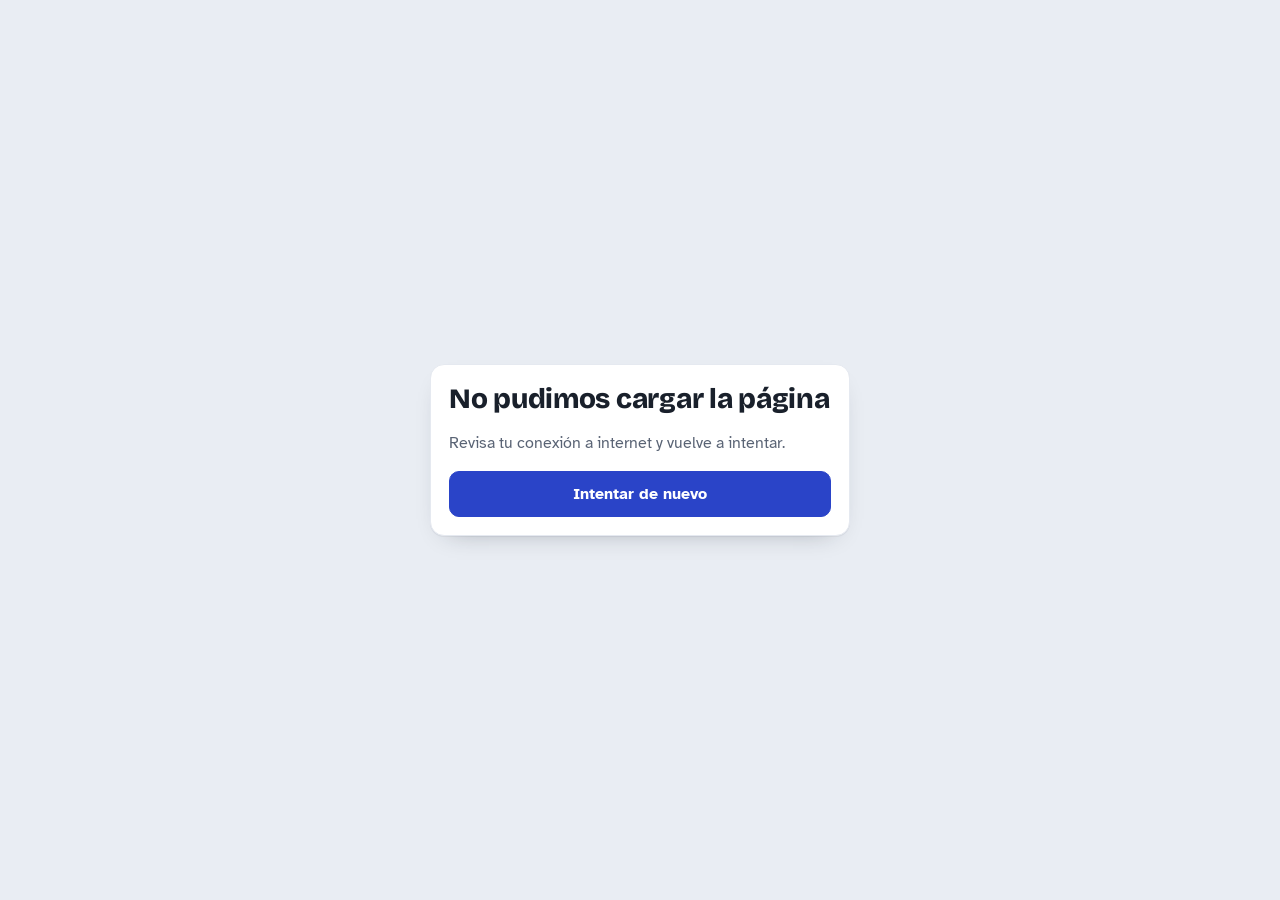
==== index.html @ faf34e25 "Reconocer las direcciones de Vercel como de la plataforma En *.vercel.app la portada y las demos se " ====
<!doctype html>
<html lang="es">
<head>
<meta charset="utf-8">
<meta name="viewport" content="width=device-width, initial-scale=1, viewport-fit=cover">
<meta name="theme-color" content="#E9EDF3">
<title>EU Digital Solutions: páginas de pedidos por WhatsApp</title>
<meta name="description" content="Páginas de pedidos para restaurantes y tiendas en Venezuela. Precios en dólares y bolívares, pedidos directo a tu WhatsApp y un panel para cambiar todo desde el teléfono.">
<link rel="icon" href="/img/favicon.svg" type="image/svg+xml">
<link rel="preconnect" href="https://fonts.googleapis.com">
<link rel="preconnect" href="https://fonts.gstatic.com" crossorigin>
<link rel="stylesheet" href="https://fonts.googleapis.com/css2?family=Atkinson+Hyperlegible:wght@400;700&family=Bricolage+Grotesque:opsz,wght@12..96,700;12..96,800&display=swap">
<link rel="stylesheet" href="/core/panel.css">
<style>
/* Portada de EU Digital: a la izquierda la promesa; a la derecha, el ticket del pedido tal como
   llega al WhatsApp, con su sello. Debajo, las cinco plantillas y cómo funciona. */
.ld { max-width: 1120px; margin: 0 auto; padding: 0 16px; }
.ld-cab { display: flex; align-items: center; justify-content: space-between; gap: 12px; padding: 14px 0; }
.ld-hero { display: grid; gap: 28px; padding: 18px 0 44px; align-items: center; }
.ld-hero h1 { font-size: clamp(34px, 7.4vw, 60px); line-height: 1.02; letter-spacing: -.025em; }
.ld-hero .sub { margin-top: 14px; font-size: 18px; color: var(--suave); max-width: 46ch; }
.ld-hero .acciones { margin-top: 22px; }
.ticket { position: relative; justify-self: center; width: min(360px, 100%); padding: 30px 22px 74px; background: var(--papel); border-radius: 6px; box-shadow: 0 28px 60px -34px rgba(25, 32, 43, .6); transform: rotate(1.6deg);
  font: 15px/1.55 ui-monospace, "SF Mono", Menlo, Consolas, monospace;
  -webkit-mask: radial-gradient(circle 7px at 50% 0, transparent 97%, #000) 0 0 / 18px 51% repeat-x, radial-gradient(circle 7px at 50% 100%, transparent 97%, #000) 0 100% / 18px 51% repeat-x;
  mask: radial-gradient(circle 7px at 50% 0, transparent 97%, #000) 0 0 / 18px 51% repeat-x, radial-gradient(circle 7px at 50% 100%, transparent 97%, #000) 0 100% / 18px 51% repeat-x; }
.ticket .de { display: flex; align-items: center; gap: 8px; margin-bottom: 12px; font: 700 13px/1.2 var(--cuerpo); color: var(--suave); }
.ticket .de i { width: 10px; height: 10px; border-radius: 50%; background: #25D366; }
.ticket b { font-weight: 800; }
.ticket .linea { display: flex; justify-content: space-between; gap: 10px; }
.ticket hr { border: 0; border-top: 1.5px dashed var(--linea); margin: 10px 0; }
.ticket .total { font-size: 17px; }
.ticket .sello { position: absolute; right: 22px; bottom: 28px; }
.ld-sec { padding: 40px 0; }
.ld-sec > h2 { font-size: clamp(26px, 4.6vw, 38px); }
.ld-sec > p { color: var(--suave); margin-top: 6px; max-width: 60ch; }
.ld-plantillas { margin-top: 22px; display: grid; grid-template-columns: repeat(auto-fill, minmax(150px, 1fr)); gap: 12px; }
@media (min-width: 720px) { .ld-plantillas { grid-template-columns: repeat(auto-fill, minmax(200px, 1fr)); gap: 14px; } }
.ld-pl { display: flex; flex-direction: column; gap: 6px; padding: 10px 10px 14px; background: var(--papel); border: 1px solid var(--linea-2); border-radius: var(--radio); box-shadow: var(--sombra); text-decoration: none; color: inherit; }
.ld-pl img { width: 100%; aspect-ratio: 390 / 600; object-fit: cover; object-position: top; border-radius: 10px; border: 1px solid var(--linea-2); background: var(--papel-2); }
.ld-pl b { font-family: var(--titulos); font-weight: 800; font-size: 18px; margin-top: 4px; }
.ld-pl span { color: var(--suave); font-size: 13px; line-height: 1.4; }
@media (min-width: 720px) { .ld-pl span { font-size: 14px; } }
.ld-pl:hover { border-color: var(--carbon); }
.ld-pasos { margin-top: 22px; display: grid; grid-template-columns: repeat(auto-fit, minmax(240px, 1fr)); gap: 14px; counter-reset: paso; list-style: none; padding: 0; }
.ld-pasos li { counter-increment: paso; background: var(--papel); border: 1px solid var(--linea-2); border-radius: var(--radio); padding: 18px; box-shadow: var(--sombra); }
.ld-pasos li::before { content: counter(paso); display: inline-grid; place-items: center; width: 34px; height: 34px; margin-bottom: 10px; border-radius: 50%; background: var(--carbon); color: #fff; font: 800 17px/1 var(--titulos); }
.ld-pasos h3 { font-size: 19px; margin-bottom: 4px; }
.ld-pasos p { color: var(--suave); }
.ld-lista { margin-top: 18px; display: grid; grid-template-columns: repeat(auto-fit, minmax(240px, 1fr)); gap: 10px 22px; padding: 0; list-style: none; }
.ld-lista li { display: flex; gap: 10px; align-items: flex-start; padding: 10px 0; border-top: 1px dashed var(--linea); }
.ld-lista li::before { content: ""; flex: none; width: 18px; height: 18px; margin-top: 3px; border-radius: 50%; background: var(--verde-suave) url("data:image/svg+xml,%3Csvg xmlns='http://www.w3.org/2000/svg' viewBox='0 0 24 24' fill='none' stroke='%231F7A4D' stroke-width='3.2' stroke-linecap='round' stroke-linejoin='round'%3E%3Cpath d='m6 12 4 4 8-8'/%3E%3C/svg%3E") center / 12px no-repeat; }
.ld-cierre { margin: 10px 0 40px; padding: 26px 22px; border-radius: var(--radio); background: var(--tinta); color: #fff; display: flex; flex-wrap: wrap; align-items: center; justify-content: space-between; gap: 16px; }
.ld-cierre h2 { font-size: 26px; }
.ld-cierre p { color: #C9D1DE; margin-top: 4px; }
.ld-pie { padding: 18px 0 30px; color: var(--suave); font-size: 14px; display: flex; flex-wrap: wrap; gap: 8px 18px; justify-content: space-between; }
.btn-wa { background: #1F7A4D; border-color: #1F7A4D; }
.btn-wa:hover { background: #17603c; border-color: #17603c; }
@media (min-width: 880px) {
  .ld-hero { grid-template-columns: minmax(0, 1.15fr) minmax(0, .85fr); padding: 34px 0 64px; }
}
</style>
</head>
<body class="pnl">
<div id="ruta" class="cargando-pantalla" hidden><p><span class="punto-carga"></span>Abriendo la página</p></div>

<div id="portada" hidden>
  <div class="ld">
    <header class="ld-cab">
      <div class="marca-eu"><img src="/img/favicon.svg" alt="">EU Digital Solutions</div>
      <a class="btn btn-sec btn-chico" href="/panel/">Entrar a mi panel</a>
    </header>

    <section class="ld-hero">
      <div>
        <h1>Tu menú en línea, con los pedidos directo a tu WhatsApp</h1>
        <p class="sub">Páginas de pedidos para restaurantes y tiendas. Tus clientes ven los precios en dólares y en bolívares, arman su pedido y te lo mandan por WhatsApp. Tú cambias precios, fotos y la tasa del día desde el teléfono.</p>
        <div class="acciones">
          <a class="btn btn-wa" id="cta-wa" href="#" target="_blank" rel="noopener">Quiero mi página</a>
          <a class="btn btn-sec" href="#plantillas">Ver las plantillas</a>
        </div>
      </div>
      <figure class="ticket" aria-label="Así te llega un pedido al WhatsApp">
        <div class="de"><i></i>WhatsApp, hace un momento</div>
        <div><b>Nuevo pedido: Arepera Doña Rosa</b></div>
        <div>Cliente: María G.</div>
        <div>Tipo: Delivery</div>
        <hr>
        <div class="linea"><span>2 x Reina pepiada</span><span>$8.00</span></div>
        <div class="linea"><span>1 x Malta</span><span>$1.50</span></div>
        <div class="linea"><span>Delivery</span><span>$2.00</span></div>
        <hr>
        <div class="linea total"><b>Total</b><b>$11.50</b></div>
        <div>Pago: Pago Móvil</div>
        <div>En bolívares: Bs 419,75</div>
        <span class="sello verde grande">Recibido</span>
      </figure>
    </section>
  </div>

  <div class="ld">
    <section class="ld-sec" id="plantillas">
      <h2>Elige tu plantilla</h2>
      <p>Ábrelas y haz un pedido de prueba: así lo vería tu cliente.</p>
      <div class="ld-plantillas" id="lista-plantillas"></div>
    </section>

    <section class="ld-sec">
      <h2>Cómo funciona</h2>
      <ol class="ld-pasos">
        <li><h3>Eliges la plantilla</h3><p>Pizzería, arepera, comida rápida, sushi o tienda de ropa.</p></li>
        <li><h3>Te creamos tu página</h3><p>Con tu nombre, tu menú, tus fotos y tu WhatsApp. Te mandamos el enlace y tu usuario.</p></li>
        <li><h3>La manejas desde tu panel</h3><p>Cambias lo que quieras cuando quieras, sin pedirle nada a nadie.</p></li>
      </ol>
    </section>

    <section class="ld-sec">
      <h2>Lo que cambias tú mismo</h2>
      <ul class="ld-lista">
        <li>Precios, fotos y descripciones de tus productos</li>
        <li>La tasa del día, para mostrar los precios en bolívares</li>
        <li>Lo que se acabó hoy, con un toque</li>
        <li>Horario, dirección, redes y formas de pago</li>
        <li>Colores, letras y animaciones de la página</li>
        <li>Avisos del día y cintas de promoción</li>
      </ul>
    </section>

    <section class="ld-cierre">
      <div><h2>¿Hacemos la tuya?</h2><p>Escríbenos y en poco tiempo tienes tu página lista.</p></div>
      <a class="btn btn-wa" id="cta-wa-2" href="#" target="_blank" rel="noopener">Escribir por WhatsApp</a>
    </section>

    <footer class="ld-pie">
      <span>EU Digital Solutions</span>
      <span><a href="/panel/">Entrar a mi panel</a></span>
    </footer>
  </div>
</div>

<noscript><p style="padding:24px">Esta página necesita JavaScript.</p></noscript>
<script src="/core/config.js"></script>
<script src="/core/catalogos.js"></script>
<script src="/t/sushi/datos.js"></script>
<script src="/t/arepera/datos.js"></script>
<script src="/t/pizzeria/datos.js"></script>
<script src="/t/burgers/datos.js"></script>
<script src="/t/boutique/datos.js"></script>
<script>
/* Si la dirección trae un negocio (?n=usuario, un subdominio o un dominio propio), se abre su página.
   Si no, se muestra la portada de EU Digital. */
(function () {
  "use strict";
  var C = window.EU_CONFIG;
  var params = new URLSearchParams(location.search);
  function identificar() {
    var n = (params.get("n") || params.get("negocio") || "").trim().toLowerCase();
    if (n) return { slug: n };
    var host = location.hostname.toLowerCase();
    /* Las direcciones gratis de Cloudflare, Vercel y Netlify son de la plataforma, no de un cliente. */
    if (!host || host === "localhost" || host === "127.0.0.1" || /\.((workers|pages)\.dev|vercel\.app|netlify\.app)$/.test(host)) return null;
    if (C.dominioBase) {
      if (host === C.dominioBase || host === "www." + C.dominioBase) return null;
      if (host.slice(-(C.dominioBase.length + 1)) === "." + C.dominioBase) {
        var sub = host.slice(0, -(C.dominioBase.length + 1));
        return sub && sub.indexOf(".") < 0 && ["www", "app", "panel", "admin"].indexOf(sub) < 0 ? { slug: sub } : null;
      }
    }
    return { dominio: host.replace(/^www\./, "") };
  }
  function noDisponible(titulo, texto, reintentar) {
    var r = document.getElementById("ruta");
    r.innerHTML = "";
    var m = document.createElement("main");
    m.className = "eu-pantalla entrada-pantalla";
    var hj = document.createElement("div");
    hj.className = "hoja entrada-hoja";
    var h1 = document.createElement("h1"); h1.textContent = titulo;
    var p = document.createElement("p"); p.className = "suave"; p.textContent = texto;
    hj.append(h1, p);
    if (reintentar) { var b = document.createElement("button"); b.className = "btn"; b.type = "button"; b.textContent = "Intentar de nuevo"; b.onclick = function () { location.reload(); }; hj.append(b); }
    m.append(hj);
    r.replaceWith(m);
    document.title = titulo;
  }
  var id = identificar();
  if (!id) { mostrarPortada(); return; }
  document.getElementById("ruta").hidden = false;
  var base = C.supabaseUrl.replace(/\/+$/, "");
  var filtro = id.slug ? "slug=eq." + encodeURIComponent(id.slug) : "dominio=eq." + encodeURIComponent(id.dominio);
  fetch(base + "/rest/v1/eu_sitios?select=id,slug,nombre,plantilla,contenido,actualizado&estado=eq.activo&limit=1&" + filtro, {
    headers: { apikey: C.supabaseKey, Authorization: "Bearer " + C.supabaseKey }, cache: "no-store",
  }).then(function (r) { if (!r.ok) throw new Error("http " + r.status); return r.json(); }).then(function (filas) {
    var s = filas && filas[0];
    if (!s) { noDisponible("Esta página no está disponible", "Si eres el dueño del negocio, escríbele a EU Digital."); return; }
    try { sessionStorage.setItem("eu:sitio:" + s.slug, JSON.stringify({ t: Date.now(), sitio: s })); } catch (_) { /* sin almacenamiento */ }
    var extra = new URLSearchParams(location.search);
    extra.delete("negocio");
    extra.set("n", s.slug);
    location.replace("/t/" + encodeURIComponent(s.plantilla) + "/?" + extra.toString() + location.hash);
  }).catch(function () { noDisponible("No pudimos cargar la página", "Revisa tu conexión a internet y vuelve a intentar.", true); });

  function mostrarPortada() {
    document.getElementById("portada").hidden = false;
    var wa = "https://wa.me/" + String(C.whatsappMarca || "").replace(/\D+/g, "") + "?text=" + encodeURIComponent("Hola, quiero una página de pedidos para mi negocio.");
    document.getElementById("cta-wa").href = wa;
    document.getElementById("cta-wa-2").href = wa;
    var P = window.EU_PLANTILLAS || {};
    var cont = document.getElementById("lista-plantillas");
    ["pizzeria", "arepera", "burgers", "sushi", "boutique"].forEach(function (k) {
      var t = P[k];
      if (!t) return;
      var a = document.createElement("a");
      a.className = "ld-pl"; a.href = "/t/" + k + "/";
      var img = document.createElement("img"); img.src = t.vistaPrevia; img.alt = "Vista de la plantilla " + t.nombre; img.loading = "lazy";
      var b = document.createElement("b"); b.textContent = t.nombre;
      var s = document.createElement("span"); s.textContent = t.descripcion;
      a.append(img, b, s);
      cont.append(a);
    });
  }
})();
</script>
</body>
</html>
---- core/panel.css ----
/* Paneles de EU Digital: el del cliente (/panel) y el de EU Digital (/admin).
   Idea: un talonario de recibos. Hojas blancas sobre una mesa gris azulada,
   tinta azul de papel carbón y sellos de goma para el estado de los pagos. */
:root {
  --tinta: #19202B;
  --suave: #5A6475;
  --mesa: #E9EDF3;
  --papel: #FFFFFF;
  --papel-2: #F6F8FB;
  --linea: #D3DAE4;
  --linea-2: #E5E9F0;
  --carbon: #2A44C8;
  --carbon-2: #1F35A3;
  --carbon-suave: #E8ECFB;
  --verde: #1F7A4D;
  --verde-suave: #E2F2E9;
  --rojo: #C2362F;
  --rojo-suave: #FBE7E5;
  --ambar: #9A6412;
  --ambar-suave: #FBF0DB;
  --titulos: "Bricolage Grotesque", "Avenir Next", "Segoe UI", system-ui, sans-serif;
  --cuerpo: "Atkinson Hyperlegible", "Segoe UI", system-ui, -apple-system, sans-serif;
  --radio: 14px;
  --sombra: 0 1px 0 rgba(25, 32, 43, .05), 0 10px 26px -18px rgba(25, 32, 43, .45);
  color-scheme: light;
}
* { box-sizing: border-box; }
[hidden] { display: none !important; }
html { -webkit-text-size-adjust: 100%; }
body.pnl {
  margin: 0; min-height: 100vh; background: var(--mesa); color: var(--tinta);
  font: 400 16px/1.5 var(--cuerpo); -webkit-font-smoothing: antialiased;
}
h1, h2, h3, h4, p { margin: 0; }
h1, h2, h3 { font-family: var(--titulos); font-weight: 800; line-height: 1.15; letter-spacing: -.01em; text-wrap: balance; }
button, input, select, textarea { font: inherit; color: inherit; }
button { cursor: pointer; }
a { color: var(--carbon); }
:focus-visible { outline: 3px solid var(--carbon); outline-offset: 2px; }
.sr { position: absolute; width: 1px; height: 1px; overflow: hidden; clip: rect(0 0 0 0); white-space: nowrap; }
.suave { color: var(--suave); }
.chico { font-size: 14px; }
.num { font-variant-numeric: tabular-nums; }

/* ---------- Botones ---------- */
.btn {
  display: inline-flex; align-items: center; justify-content: center; gap: 8px; min-height: 46px; padding: 0 18px;
  border: 1.5px solid var(--carbon); border-radius: 10px; background: var(--carbon); color: #fff;
  font-weight: 700; text-decoration: none; transition: background-color .15s, transform .12s; white-space: nowrap;
}
.btn:hover { background: var(--carbon-2); border-color: var(--carbon-2); }
.btn:active:not(:disabled) { transform: scale(.97); }
.btn:disabled { opacity: .45; cursor: not-allowed; }
.btn-sec { background: var(--papel); color: var(--tinta); border-color: var(--linea); }
.btn-sec:hover { background: var(--papel-2); border-color: var(--suave); }
.btn-peligro { background: var(--papel); color: var(--rojo); border-color: #E7B7B3; }
.btn-peligro:hover { background: var(--rojo-suave); border-color: var(--rojo); }
.btn-peligro.lleno { background: var(--rojo); color: #fff; border-color: var(--rojo); }
.btn-verde { background: var(--verde); border-color: var(--verde); }
.btn-verde:hover { background: #17603c; border-color: #17603c; }
.btn-plano { background: none; border-color: transparent; color: var(--carbon); padding: 0 10px; }
.btn-plano:hover { background: var(--carbon-suave); border-color: transparent; }
.btn-chico { min-height: 36px; padding: 0 12px; font-size: 14px; border-radius: 8px; }
.btn-ancho { width: 100%; }
.acciones { display: flex; flex-wrap: wrap; gap: 8px; align-items: center; }

/* ---------- Hojas ---------- */
.hoja { background: var(--papel); border: 1px solid var(--linea-2); border-radius: var(--radio); box-shadow: var(--sombra); padding: 18px; display: flex; flex-direction: column; gap: 16px; min-width: 0; }
.hoja-cab { display: flex; flex-direction: column; gap: 4px; }
.hoja-cab h2 { font-size: 20px; }
.hoja-cab p { color: var(--suave); font-size: 15px; }
.hoja-fila { display: flex; align-items: center; justify-content: space-between; gap: 12px; flex-wrap: wrap; }
.separa { border: 0; border-top: 1px solid var(--linea-2); margin: 0; }

/* Talón: la hoja de la suscripción, con borde perforado y muescas */
.talon { position: relative; padding-top: 26px; }
.talon::before {
  content: ""; position: absolute; left: 18px; right: 18px; top: 12px; border-top: 2px dashed var(--linea);
}
.talon::after {
  content: ""; position: absolute; inset: 0; pointer-events: none; border-radius: inherit;
  background: radial-gradient(circle at 0 13px, var(--mesa) 0 9px, transparent 10px), radial-gradient(circle at 100% 13px, var(--mesa) 0 9px, transparent 10px);
}

/* ---------- Sellos de goma ---------- */
.sello {
  --c: var(--verde);
  display: inline-flex; align-items: center; justify-content: center; padding: 3px 12px 2px;
  border: 2.5px solid var(--c); border-radius: 6px; color: var(--c);
  box-shadow: inset 0 0 0 2px var(--papel), inset 0 0 0 3.5px var(--c);
  font: 800 13px/1.3 var(--titulos); letter-spacing: .12em; text-transform: uppercase; white-space: nowrap;
  transform: rotate(-4deg); opacity: .93;
  -webkit-mask-image: url("data:image/svg+xml,%3Csvg xmlns='http://www.w3.org/2000/svg' width='160' height='70'%3E%3Cfilter id='t'%3E%3CfeTurbulence type='fractalNoise' baseFrequency='.85' numOctaves='2' seed='7'/%3E%3CfeColorMatrix values='0 0 0 0 0 0 0 0 0 0 0 0 0 0 0 0 0 0 -2.2 1.55'/%3E%3C/filter%3E%3Crect width='160' height='70' filter='url(%23t)'/%3E%3C/svg%3E");
  mask-image: url("data:image/svg+xml,%3Csvg xmlns='http://www.w3.org/2000/svg' width='160' height='70'%3E%3Cfilter id='t'%3E%3CfeTurbulence type='fractalNoise' baseFrequency='.85' numOctaves='2' seed='7'/%3E%3CfeColorMatrix values='0 0 0 0 0 0 0 0 0 0 0 0 0 0 0 0 0 0 -2.2 1.55'/%3E%3C/filter%3E%3Crect width='160' height='70' filter='url(%23t)'/%3E%3C/svg%3E");
}
.sello.verde { --c: var(--verde); }
.sello.rojo { --c: var(--rojo); }
.sello.ambar { --c: var(--ambar); }
.sello.azul { --c: var(--carbon); }
.sello.gris { --c: var(--suave); }
.sello.grande { font-size: 17px; padding: 5px 16px 4px; border-width: 3px; box-shadow: inset 0 0 0 2.5px var(--papel), inset 0 0 0 4.5px var(--c); }
.sello.golpe { animation: golpe .42s cubic-bezier(.2, 1.4, .4, 1) both; }
@keyframes golpe {
  0% { transform: scale(1.9) rotate(-14deg); opacity: 0; }
  60% { opacity: .95; }
  100% { transform: scale(1) rotate(-4deg); opacity: .93; }
}

/* ---------- Campos ---------- */
.campos { display: flex; flex-direction: column; gap: 18px; }
.campo { display: flex; flex-direction: column; gap: 6px; min-width: 0; }
.campo > label, .campo > .etq, .campo legend { font-weight: 700; font-size: 15px; }
.campo > label.interruptor { font-weight: 400; font-size: 16px; }
.fila-agregar { display: flex; gap: 8px; align-items: center; }
.fila-agregar .entrada { flex: 1; min-width: 0; }
.campo fieldset { border: 0; margin: 0; padding: 0; min-width: 0; }
.campo legend { padding: 0; margin-bottom: 6px; }
.ayuda { color: var(--suave); font-size: 14px; line-height: 1.4; }
.error-campo { color: var(--rojo); font-size: 14px; font-weight: 700; }
.entrada, select.entrada, textarea.entrada {
  width: 100%; min-height: 46px; padding: 10px 12px; border: 1.5px solid var(--linea); border-radius: 10px;
  background: var(--papel); font-size: 16px; transition: border-color .15s, box-shadow .15s;
}
textarea.entrada { resize: vertical; min-height: 80px; line-height: 1.45; }
select.entrada { appearance: none; -webkit-appearance: none; padding-right: 38px;
  background: var(--papel) url("data:image/svg+xml,%3Csvg xmlns='http://www.w3.org/2000/svg' viewBox='0 0 24 24' fill='none' stroke='%2319202B' stroke-width='2.2' stroke-linecap='round' stroke-linejoin='round'%3E%3Cpath d='m6 9 6 6 6-6'/%3E%3C/svg%3E") no-repeat right 12px center / 18px; }
.entrada:focus { outline: none; border-color: var(--carbon); box-shadow: 0 0 0 3px var(--carbon-suave); }
.entrada[aria-invalid="true"] { border-color: var(--rojo); }
.con-prefijo { display: flex; align-items: stretch; border: 1.5px solid var(--linea); border-radius: 10px; background: var(--papel); overflow: hidden; }
.con-prefijo:focus-within { border-color: var(--carbon); box-shadow: 0 0 0 3px var(--carbon-suave); }
.con-prefijo span { display: grid; place-items: center; padding: 0 12px; background: var(--papel-2); color: var(--suave); font-weight: 700; border-right: 1.5px solid var(--linea-2); }
.con-prefijo span.der { border-right: 0; border-left: 1.5px solid var(--linea-2); }
.con-prefijo input { flex: 1; min-width: 0; border: 0; min-height: 43px; padding: 8px 12px; background: none; font-size: 16px; font-variant-numeric: tabular-nums; }
.con-prefijo input:focus { outline: none; }
.contador { align-self: flex-end; color: var(--suave); font-size: 13px; font-variant-numeric: tabular-nums; }
.equivale { color: var(--suave); font-size: 14px; font-variant-numeric: tabular-nums; }
.dos-col { display: grid; grid-template-columns: repeat(auto-fit, minmax(200px, 1fr)); gap: 14px; }

/* Interruptor */
.interruptor { display: flex; align-items: flex-start; justify-content: space-between; gap: 14px; cursor: pointer; }
.interruptor .txt { display: flex; flex-direction: column; gap: 2px; min-width: 0; }
.interruptor .txt b { font-weight: 700; }
.interruptor input { appearance: none; -webkit-appearance: none; flex: none; position: relative; width: 50px; height: 30px; margin: 0; border-radius: 999px; background: #C8D0DC; cursor: pointer; transition: background-color .18s; }
.interruptor input::before { content: ""; position: absolute; top: 3px; left: 3px; width: 24px; height: 24px; border-radius: 50%; background: #fff; box-shadow: 0 1px 3px rgba(0, 0, 0, .25); transition: transform .18s; }
.interruptor input:checked { background: var(--verde); }
.interruptor input:checked::before { transform: translateX(20px); }
.interruptor.peligro input:checked { background: var(--rojo); }

/* Segmentos y chips */
.segmento { display: grid; grid-auto-flow: column; grid-auto-columns: 1fr; gap: 4px; padding: 4px; border-radius: 12px; background: var(--papel-2); border: 1.5px solid var(--linea-2); }
.segmento button { min-height: 40px; border: 0; border-radius: 8px; background: none; font-weight: 700; color: var(--suave); padding: 0 8px; }
.segmento button[aria-pressed="true"] { background: var(--papel); color: var(--tinta); box-shadow: 0 1px 4px rgba(25, 32, 43, .14); }
.chips { display: flex; flex-wrap: wrap; gap: 8px; }
.chip { display: inline-flex; align-items: center; gap: 6px; min-height: 40px; padding: 0 14px; border: 1.5px solid var(--linea); border-radius: 999px; background: var(--papel); font-weight: 700; font-size: 15px; }
.chip[aria-pressed="true"] { border-color: var(--carbon); background: var(--carbon-suave); color: var(--carbon-2); }
.chip .x { border: 0; background: none; padding: 0; width: 22px; height: 22px; border-radius: 50%; display: grid; place-items: center; color: var(--suave); font-size: 16px; line-height: 1; }
.chip .x:hover { background: var(--rojo-suave); color: var(--rojo); }

/* Color */
.color-fila { display: flex; align-items: center; gap: 10px; flex-wrap: wrap; }
.color-fila input[type="color"] { width: 52px; height: 46px; padding: 3px; border: 1.5px solid var(--linea); border-radius: 10px; background: var(--papel); cursor: pointer; }
.color-fila .entrada { width: 130px; font-variant-numeric: tabular-nums; text-transform: uppercase; }
.muestra-vacia { width: 52px; height: 46px; border-radius: 10px; border: 1.5px dashed var(--linea); display: grid; place-items: center; color: var(--suave); font-size: 13px; }

/* Fotos */
.foto-fila { display: flex; align-items: center; gap: 14px; flex-wrap: wrap; }
.foto-mini { position: relative; width: 84px; height: 84px; flex: none; border-radius: 12px; overflow: hidden; background: var(--papel-2) repeating-conic-gradient(#EEF1F6 0 25%, #fff 0 50%) 0 0 / 16px 16px; border: 1.5px solid var(--linea-2); display: grid; place-items: center; color: var(--suave); font-size: 13px; text-align: center; }
.foto-mini.redonda { border-radius: 50%; }
.foto-mini img { width: 100%; height: 100%; object-fit: contain; }
.foto-mini.cubre img { object-fit: cover; }
.foto-mini .cargando { position: absolute; inset: 0; display: grid; place-items: center; background: rgba(255, 255, 255, .8); font-weight: 700; color: var(--carbon); }
.fotos-rejilla { display: grid; grid-template-columns: repeat(auto-fill, minmax(84px, 1fr)); gap: 10px; }
.fotos-rejilla .foto-mini { width: auto; height: auto; aspect-ratio: 1; }
.foto-quitar { position: absolute; top: 4px; right: 4px; width: 28px; height: 28px; border: 0; border-radius: 50%; background: rgba(25, 32, 43, .78); color: #fff; font-size: 16px; line-height: 1; display: grid; place-items: center; }
.foto-mover { position: absolute; bottom: 4px; left: 4px; display: flex; gap: 4px; }
.foto-mover button { width: 26px; height: 26px; border: 0; border-radius: 6px; background: rgba(255, 255, 255, .92); font-weight: 800; line-height: 1; }
.galeria { display: grid; grid-template-columns: repeat(auto-fill, minmax(92px, 1fr)); gap: 10px; }
.galeria button { border: 1.5px solid var(--linea-2); border-radius: 12px; background: var(--papel-2); padding: 6px; display: flex; flex-direction: column; gap: 4px; align-items: center; font-size: 12px; color: var(--suave); }
.galeria button img { width: 100%; aspect-ratio: 1; object-fit: contain; }
.galeria button:hover { border-color: var(--carbon); }

/* ---------- Listas editables ---------- */
.lista { display: flex; flex-direction: column; border: 1.5px solid var(--linea-2); border-radius: 12px; overflow: hidden; background: var(--papel); }
.lista-grupo { padding: 10px 14px 6px; background: var(--papel-2); border-top: 1px solid var(--linea-2); display: flex; align-items: center; justify-content: space-between; gap: 8px; font-weight: 700; font-size: 14px; color: var(--suave); }
.lista-grupo:first-child { border-top: 0; }
.fila { display: grid; grid-template-columns: auto minmax(0, 1fr) auto; align-items: center; gap: 12px; width: 100%; padding: 10px 14px; min-height: 60px; border: 0; border-top: 1px solid var(--linea-2); background: none; text-align: left; }
.lista > .fila:first-child { border-top: 0; }
.fila:hover { background: #FAFBFD; }
.fila-mini { width: 44px; height: 44px; border-radius: 10px; overflow: hidden; background: var(--papel-2); display: grid; place-items: center; font-family: var(--titulos); font-weight: 800; color: var(--suave); border: 1px solid var(--linea-2); }
.fila-mini img { width: 100%; height: 100%; object-fit: cover; }
.fila-mini.contiene img { object-fit: contain; }
.fila-txt { min-width: 0; display: flex; flex-direction: column; }
.fila-txt b { font-weight: 700; overflow: hidden; text-overflow: ellipsis; white-space: nowrap; }
.fila-txt span { color: var(--suave); font-size: 14px; overflow: hidden; text-overflow: ellipsis; white-space: nowrap; }
.fila-der { display: flex; align-items: center; gap: 10px; color: var(--suave); }
.fila-der .flecha { width: 18px; height: 18px; }
.etiqueta-agotado { font-size: 12px; font-weight: 700; color: var(--rojo); background: var(--rojo-suave); border-radius: 999px; padding: 2px 9px; }
.lista-vacia { padding: 18px 14px; color: var(--suave); text-align: center; }
.lista-pie { display: flex; gap: 8px; flex-wrap: wrap; }

/* Pares (dato y valor) */
.pares { display: flex; flex-direction: column; gap: 8px; }
.par { display: grid; grid-template-columns: minmax(0, .8fr) minmax(0, 1.2fr) auto; gap: 8px; align-items: center; }
.par .quitar { width: 40px; height: 40px; border: 1.5px solid var(--linea-2); border-radius: 10px; background: var(--papel); color: var(--rojo); font-size: 18px; }

/* Horario */
.horario { display: flex; flex-direction: column; border: 1.5px solid var(--linea-2); border-radius: 12px; overflow: hidden; }
.dia { display: grid; grid-template-columns: 96px auto minmax(0, 1fr); align-items: center; gap: 10px; padding: 8px 12px; border-top: 1px solid var(--linea-2); }
.dia:first-child { border-top: 0; }
.dia b { font-weight: 700; }
.dia .horas { display: flex; align-items: center; gap: 6px; flex-wrap: wrap; }
.dia .horas input { min-height: 40px; padding: 4px 8px; border: 1.5px solid var(--linea); border-radius: 8px; background: var(--papel); font-size: 15px; font-variant-numeric: tabular-nums; }
.dia .cerrado-txt { color: var(--suave); }
.dia .interruptor input { width: 44px; height: 26px; }
.dia .interruptor input::before { width: 20px; height: 20px; }
.dia .interruptor input:checked::before { transform: translateX(18px); }

/* Temas */
.temas { display: grid; grid-template-columns: repeat(auto-fill, minmax(130px, 1fr)); gap: 10px; }
.tema { display: flex; flex-direction: column; gap: 8px; padding: 10px; border: 1.5px solid var(--linea); border-radius: 12px; background: var(--papel); text-align: left; font-weight: 700; }
.tema[aria-pressed="true"] { border-color: var(--carbon); box-shadow: 0 0 0 3px var(--carbon-suave); }
.tema .tiras { display: flex; height: 34px; border-radius: 8px; overflow: hidden; border: 1px solid rgba(0, 0, 0, .08); }
.tema .tiras i { flex: 1; }

/* Datos para copiar */
.dato { display: flex; align-items: center; gap: 10px; padding: 8px 0; border-top: 1px dashed var(--linea); }
.dato:first-child { border-top: 0; }
.dato span { color: var(--suave); min-width: 80px; }
.dato b { flex: 1; min-width: 0; overflow-wrap: anywhere; font-variant-numeric: tabular-nums; }

/* ---------- Ventanas (hojas que suben) ---------- */
dialog.modal { border: 0; padding: 0; margin: auto auto 0; width: 100%; max-width: 100%; max-height: 92vh; max-height: 92dvh; border-radius: 18px 18px 0 0; background: var(--papel); color: var(--tinta); box-shadow: 0 -10px 40px rgba(25, 32, 43, .25); overflow: hidden; }
dialog.modal[open] { display: flex; flex-direction: column; animation: subir .26s cubic-bezier(.2, .9, .3, 1); }
dialog.modal::backdrop { background: rgba(25, 32, 43, .5); }
@keyframes subir { from { transform: translateY(40px); opacity: .4; } to { transform: none; opacity: 1; } }
.modal-cab { display: flex; align-items: center; justify-content: space-between; gap: 12px; padding: 14px 18px; border-bottom: 1px solid var(--linea-2); }
.modal-cab h2 { font-size: 19px; min-width: 0; overflow-wrap: anywhere; }
.modal-cuerpo { flex: 1; overflow-y: auto; overscroll-behavior: contain; padding: 18px; display: flex; flex-direction: column; gap: 18px; }
.modal-pie { display: flex; gap: 10px; justify-content: space-between; align-items: center; flex-wrap: wrap; padding: 12px 18px calc(12px + env(safe-area-inset-bottom, 0px)); border-top: 1px solid var(--linea-2); background: var(--papel); }
.cerrar-x { width: 40px; height: 40px; flex: none; border: 0; border-radius: 50%; background: var(--papel-2); font-size: 20px; line-height: 1; color: var(--tinta); }
@media (min-width: 720px) {
  dialog.modal { margin: auto; width: min(560px, calc(100% - 48px)); max-height: 86vh; border-radius: 18px; }
  dialog.modal.ancho { width: min(760px, calc(100% - 48px)); }
}

/* Confirmación en línea */
.confirmar { display: flex; flex-direction: column; gap: 10px; padding: 12px; border-radius: 12px; background: var(--rojo-suave); }
.confirmar p { font-weight: 700; color: #7E1F19; }

/* ---------- Avisos ---------- */
.aviso-flota { position: fixed; left: 50%; bottom: calc(124px + env(safe-area-inset-bottom, 0px)); transform: translateX(-50%); z-index: 90; max-width: calc(100% - 32px); padding: 11px 18px; border-radius: 12px; background: var(--tinta); color: #fff; font-weight: 700; box-shadow: 0 10px 30px rgba(0, 0, 0, .25); animation: aparece .2s ease; text-align: center; }
.aviso-flota.mal { background: var(--rojo); }
@keyframes aparece { from { opacity: 0; transform: translate(-50%, 8px); } }
.banda { padding: 12px 14px; border-radius: 12px; font-weight: 700; }
.banda.ambar { background: var(--ambar-suave); color: #6B4508; }
.banda.rojo { background: var(--rojo-suave); color: #7E1F19; }
.banda.verde { background: var(--verde-suave); color: #135235; }
.banda.azul { background: var(--carbon-suave); color: var(--carbon-2); }

/* ---------- Entrada (login) ---------- */
.entrada-pantalla { min-height: 100vh; min-height: 100svh; display: grid; place-items: center; padding: 24px 16px; }
.entrada-hoja { width: min(420px, 100%); }
.entrada-hoja h1 { font-size: 28px; }
.marca-eu { display: flex; align-items: center; gap: 10px; font-family: var(--titulos); font-weight: 800; font-size: 17px; }
.marca-eu img { width: 34px; height: 34px; }

/* ---------- Carga ---------- */
.cargando-pantalla { min-height: 60vh; display: grid; place-items: center; color: var(--suave); font-weight: 700; }
.punto-carga { display: inline-block; width: 10px; height: 10px; margin-right: 10px; border-radius: 50%; background: var(--carbon); animation: late 1s ease-in-out infinite; vertical-align: 1px; }
@keyframes late { 50% { transform: scale(.5); opacity: .4; } }

@media (prefers-reduced-motion: reduce) {
  *, *::before, *::after { animation-duration: .01ms !important; animation-iteration-count: 1 !important; transition-duration: .01ms !important; }
}
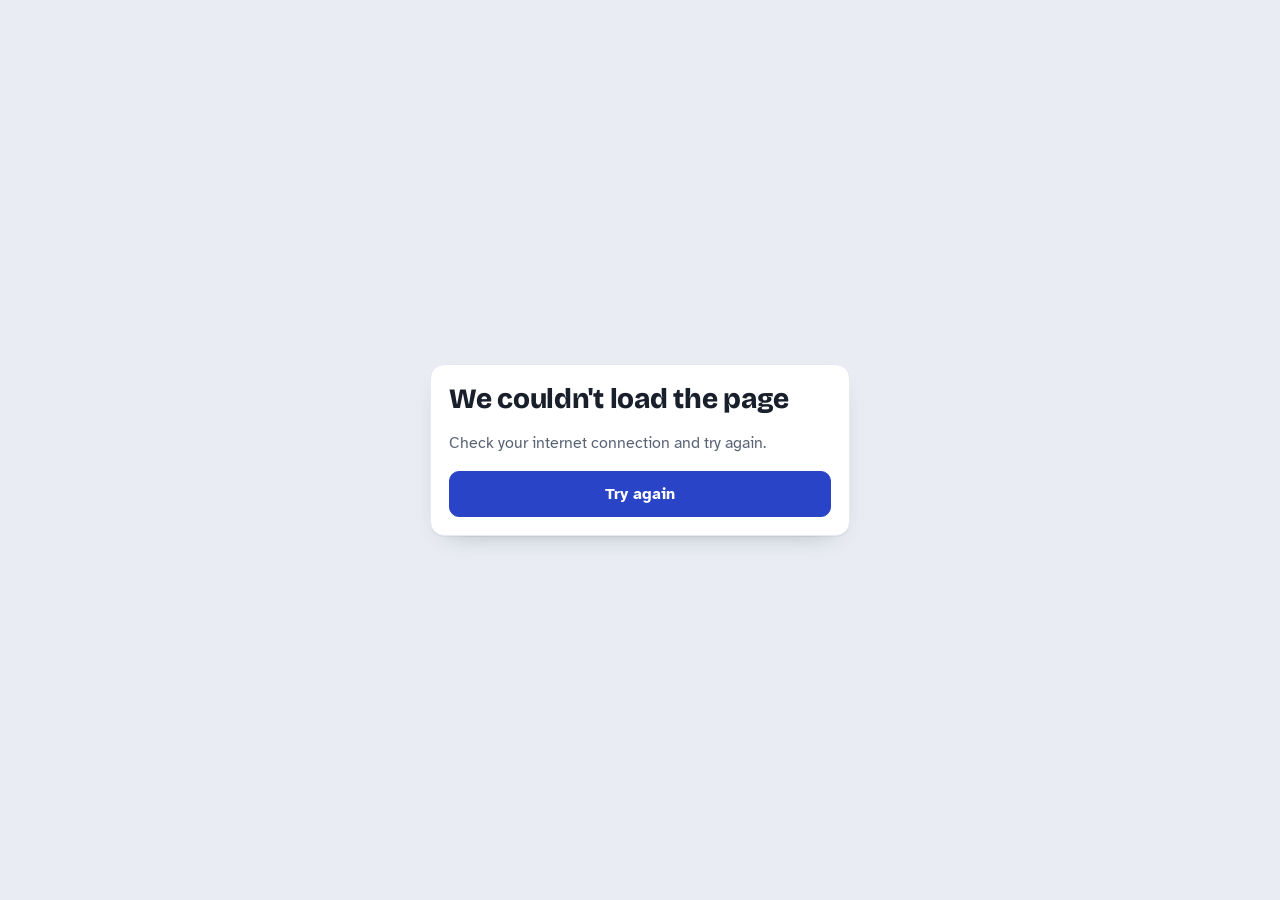
==== commit 957d1f43: "Show the home page, sign-up and owner panel in four languages The platform itself (home page, sign-u" ====
--- a/index.html
+++ b/index.html
@@ -4,26 +4,39 @@
 <meta charset="utf-8">
 <meta name="viewport" content="width=device-width, initial-scale=1, viewport-fit=cover">
 <meta name="theme-color" content="#E9EDF3">
-<title>EU Digital Solutions: páginas de pedidos por WhatsApp</title>
-<meta name="description" content="Páginas de pedidos para restaurantes y tiendas en Venezuela. Precios en dólares y bolívares, pedidos directo a tu WhatsApp y un panel para cambiar todo desde el teléfono.">
+<title>EU Digital Solutions: tu página de pedidos por WhatsApp</title>
+<meta name="description" content="Páginas de pedidos para restaurantes y tiendas en Venezuela. Pruébala 15 días gratis: precios en dólares y bolívares, pedidos directo a tu WhatsApp y un panel para cambiar todo desde el teléfono.">
 <link rel="icon" href="/img/favicon.svg" type="image/svg+xml">
+<link rel="manifest" href="/panel/manifest.webmanifest">
+<link rel="apple-touch-icon" href="/img/icono-192.png">
 <link rel="preconnect" href="https://fonts.googleapis.com">
 <link rel="preconnect" href="https://fonts.gstatic.com" crossorigin>
 <link rel="stylesheet" href="https://fonts.googleapis.com/css2?family=Atkinson+Hyperlegible:wght@400;700&family=Bricolage+Grotesque:opsz,wght@12..96,700;12..96,800&display=swap">
 <link rel="stylesheet" href="/core/panel.css">
 <style>
-/* Portada de EU Digital: a la izquierda la promesa; a la derecha, el ticket del pedido tal como
-   llega al WhatsApp, con su sello. Debajo, las cinco plantillas y cómo funciona. */
+/* Portada de EU Digital. La idea es la de los paneles: un talonario. Arriba, el ticket del pedido tal
+   como llega al WhatsApp; en los planes, boletos con borde troquelado y el sello de lo que te ahorras.
+   El resto va callado para que lo que se recuerde sean esos dos papeles. */
+html { scroll-behavior: smooth; }
+@media (prefers-reduced-motion: reduce) { html { scroll-behavior: auto; } }
 .ld { max-width: 1120px; margin: 0 auto; padding: 0 16px; }
 .ld-cab { display: flex; align-items: center; justify-content: space-between; gap: 12px; padding: 14px 0; }
-.ld-hero { display: grid; gap: 28px; padding: 18px 0 44px; align-items: center; }
+.ld-cab nav { display: flex; align-items: center; gap: 4px; }
+.ld-cab nav a:not(.btn) { display: none; padding: 8px 10px; border-radius: 8px; color: var(--tinta); font-weight: 700; text-decoration: none; }
+.ld-cab nav a:not(.btn):hover { background: var(--papel); }
+@media (min-width: 820px) { .ld-cab nav a:not(.btn) { display: inline-block; } }
+
+.ld-hero { display: grid; gap: 30px; padding: 18px 0 46px; align-items: center; }
 .ld-hero h1 { font-size: clamp(34px, 7.4vw, 60px); line-height: 1.02; letter-spacing: -.025em; }
 .ld-hero .sub { margin-top: 14px; font-size: 18px; color: var(--suave); max-width: 46ch; }
 .ld-hero .acciones { margin-top: 22px; }
-.ticket { position: relative; justify-self: center; width: min(360px, 100%); padding: 30px 22px 74px; background: var(--papel); border-radius: 6px; box-shadow: 0 28px 60px -34px rgba(25, 32, 43, .6); transform: rotate(1.6deg);
+.ld-nota { margin-top: 12px; font-size: 15px; color: var(--suave); }
+.btn-grande { min-height: 52px; padding: 0 22px; font-size: 17px; }
+.ticket { position: relative; justify-self: center; width: min(360px, 100%); padding: 30px 22px 74px; background: var(--papel); border-radius: 6px; transform: rotate(1.6deg);
   font: 15px/1.55 ui-monospace, "SF Mono", Menlo, Consolas, monospace;
   -webkit-mask: radial-gradient(circle 7px at 50% 0, transparent 97%, #000) 0 0 / 18px 51% repeat-x, radial-gradient(circle 7px at 50% 100%, transparent 97%, #000) 0 100% / 18px 51% repeat-x;
   mask: radial-gradient(circle 7px at 50% 0, transparent 97%, #000) 0 0 / 18px 51% repeat-x, radial-gradient(circle 7px at 50% 100%, transparent 97%, #000) 0 100% / 18px 51% repeat-x; }
+.ticket-sombra { justify-self: center; width: min(360px, 100%); filter: drop-shadow(0 26px 30px rgba(25, 32, 43, .2)); }
 .ticket .de { display: flex; align-items: center; gap: 8px; margin-bottom: 12px; font: 700 13px/1.2 var(--cuerpo); color: var(--suave); }
 .ticket .de i { width: 10px; height: 10px; border-radius: 50%; background: #25D366; }
 .ticket b { font-weight: 800; }
@@ -31,33 +44,143 @@
 .ticket hr { border: 0; border-top: 1.5px dashed var(--linea); margin: 10px 0; }
 .ticket .total { font-size: 17px; }
 .ticket .sello { position: absolute; right: 22px; bottom: 28px; }
-.ld-sec { padding: 40px 0; }
-.ld-sec > h2 { font-size: clamp(26px, 4.6vw, 38px); }
-.ld-sec > p { color: var(--suave); margin-top: 6px; max-width: 60ch; }
-.ld-plantillas { margin-top: 22px; display: grid; grid-template-columns: repeat(auto-fill, minmax(150px, 1fr)); gap: 12px; }
-@media (min-width: 720px) { .ld-plantillas { grid-template-columns: repeat(auto-fill, minmax(200px, 1fr)); gap: 14px; } }
-.ld-pl { display: flex; flex-direction: column; gap: 6px; padding: 10px 10px 14px; background: var(--papel); border: 1px solid var(--linea-2); border-radius: var(--radio); box-shadow: var(--sombra); text-decoration: none; color: inherit; }
-.ld-pl img { width: 100%; aspect-ratio: 390 / 600; object-fit: cover; object-position: top; border-radius: 10px; border: 1px solid var(--linea-2); background: var(--papel-2); }
-.ld-pl b { font-family: var(--titulos); font-weight: 800; font-size: 18px; margin-top: 4px; }
-.ld-pl span { color: var(--suave); font-size: 13px; line-height: 1.4; }
-@media (min-width: 720px) { .ld-pl span { font-size: 14px; } }
-.ld-pl:hover { border-color: var(--carbon); }
+
+.ld-sec { padding: 44px 0; scroll-margin-top: 12px; }
+.ld-sec > h2 { font-size: clamp(27px, 4.8vw, 40px); letter-spacing: -.015em; }
+.ld-sec > p { color: var(--suave); margin-top: 8px; max-width: 60ch; font-size: 17px; }
+
+/* Mira tu negocio aquí: escribe el nombre y la plantilla aparece con ese nombre dentro del teléfono */
+.ld-mira { display: grid; gap: 28px; align-items: center; }
+.mira-txt > h2 { font-size: clamp(27px, 4.8vw, 40px); letter-spacing: -.015em; }
+.mira-txt > p { color: var(--suave); margin-top: 8px; max-width: 46ch; font-size: 17px; }
+.mira-form { margin-top: 20px; display: flex; flex-direction: column; gap: 14px; padding: 18px; background: var(--papel); border: 1px solid var(--linea-2); border-radius: var(--radio); box-shadow: var(--sombra); }
+.mira-form label[for] { font-weight: 700; }
+.mira-fila { display: flex; gap: 8px; flex-wrap: wrap; }
+.mira-fila .entrada { flex: 1 1 220px; min-width: 0; font-size: 17px; min-height: 48px; }
+.mira-fila .btn { min-height: 48px; flex: 0 0 auto; }
+.mira-pl { border: 0; margin: 0; padding: 0; min-width: 0; }
+.mira-pl legend { font-weight: 700; margin-bottom: 8px; padding: 0; }
+#mira-plantillas { display: flex; flex-wrap: wrap; gap: 8px; }
+.mira-chip { position: relative; }
+.mira-chip input { position: absolute; opacity: 0; inset: 0; margin: 0; cursor: pointer; }
+.mira-chip span { display: inline-flex; align-items: center; min-height: 40px; padding: 0 14px; border-radius: 999px; border: 1.5px solid var(--linea); background: var(--papel); font-weight: 700; font-size: 15px; }
+.mira-chip input:checked + span { background: var(--carbon); border-color: var(--carbon); color: #fff; }
+.mira-chip input:focus-visible + span { outline: 3px solid var(--carbon); outline-offset: 2px; }
+.mira-acciones { display: flex; flex-wrap: wrap; justify-content: center; gap: 8px; }
+.mira-tel { justify-self: center; display: flex; flex-direction: column; align-items: center; gap: 12px; scroll-margin: 16px; }
+.mira-tel-titulo { font-weight: 700; color: var(--suave); text-align: center; max-width: 30ch; overflow-wrap: anywhere; }
+.mira-marco { width: 300px; height: 600px; border-radius: 42px; border: 11px solid #141821; background: #141821; overflow: hidden; box-shadow: 0 36px 70px -34px rgba(25, 32, 43, .6); }
+.mira-pantalla { position: relative; width: 100%; height: 100%; overflow: hidden; border-radius: 31px; background: var(--papel-2); }
+.mira-pantalla img { display: block; width: 100%; height: auto; }
+.mira-pista { position: absolute; left: 0; right: 0; bottom: 0; padding: 70px 18px 22px; text-align: center; font-weight: 700; color: var(--tinta); background: linear-gradient(to bottom, rgba(246, 248, 251, 0), var(--papel-2) 55%); }
+/* La demo se dibuja como en un teléfono de 390 px y se achica para que quepa en el marco */
+.mira-pantalla iframe { position: absolute; left: 0; top: 0; width: 390px; height: 811px; border: 0; transform: scale(.71282); transform-origin: 0 0; background: #fff; }
+@media (max-width: 360px) { .mira-marco { width: 270px; height: 540px; } .mira-pantalla iframe { transform: scale(.6359); height: 815px; } }
+@media (min-width: 900px) { .ld-mira { grid-template-columns: minmax(0, 1.1fr) minmax(0, .9fr); } }
+
+/* Plantillas */
+.ld-plantillas { margin-top: 24px; display: grid; gap: 14px; grid-template-columns: minmax(0, 1fr); }
+@media (min-width: 680px) { .ld-plantillas { grid-template-columns: repeat(2, minmax(0, 1fr)); } }
+@media (min-width: 1000px) { .ld-plantillas { grid-template-columns: repeat(3, minmax(0, 1fr)); } }
+.ld-pl { display: grid; grid-template-columns: 96px minmax(0, 1fr); gap: 14px; align-items: start; padding: 12px; background: var(--papel); border: 1px solid var(--linea-2); border-radius: var(--radio); box-shadow: var(--sombra); }
+.ld-pl-foto { display: block; border-radius: 10px; overflow: hidden; border: 1px solid var(--linea-2); background: var(--papel-2); }
+.ld-pl-foto img { display: block; width: 100%; height: auto; aspect-ratio: 390 / 600; object-fit: cover; object-position: top; }
+.ld-pl-txt { display: flex; flex-direction: column; gap: 8px; min-width: 0; height: 100%; }
+.ld-pl h3 { font-size: 21px; }
+.ld-pl-desc { font-size: 15px; line-height: 1.45; }
+.ld-pl-ideal { font-size: 14px; color: var(--suave); }
+.ld-pl .plan-puntos li { font-size: 14px; }
+/* En el teléfono basta la descripción; la lista completa se ve desde la tableta */
+@media (max-width: 679px) { .ld-pl .plan-puntos { display: none; } }
+.ld-pl .acciones { margin-top: auto; padding-top: 4px; }
+@media (min-width: 1000px) {
+  .ld-pl { grid-template-columns: minmax(0, 1fr); padding: 12px 12px 16px; }
+  .ld-pl-foto img { aspect-ratio: 390 / 360; }
+  .ld-pl-txt { padding: 2px 4px 0; }
+}
+
+/* Planes: boletos troquelados */
+.ld-ciclo { margin-top: 22px; display: flex; flex-wrap: wrap; align-items: center; gap: 10px 16px; }
+.ld-ciclo .segmento { width: min(340px, 100%); background: var(--papel); }
+.ld-ciclo p { color: var(--verde); font-weight: 700; font-size: 15px; }
+.boletos { margin-top: 22px; display: grid; gap: 22px; grid-template-columns: minmax(0, 1fr); }
+@media (min-width: 820px) { .boletos { grid-template-columns: repeat(3, minmax(0, 1fr)); gap: 18px; } }
+.boleto-sombra { display: flex; min-width: 0; filter: drop-shadow(0 18px 22px rgba(25, 32, 43, .13)) drop-shadow(0 1px 1px rgba(25, 32, 43, .08)); }
+.boleto { --muescas: radial-gradient(circle 7px at 50% 0, transparent 97%, #000) 0 0 / 18px 51% repeat-x, radial-gradient(circle 7px at 50% 100%, transparent 97%, #000) 0 100% / 18px 51% repeat-x;
+  position: relative; flex: 1; min-width: 0; display: flex; flex-direction: column; gap: 14px; padding: 30px 22px 28px; background: var(--papel); border-radius: 4px;
+  -webkit-mask: var(--muescas); mask: var(--muescas); }
+.boleto h3 { font-size: 23px; }
+.boleto-para { color: var(--suave); font-size: 15px; margin-top: -8px; min-height: 2.9em; }
+.boleto-precio { display: flex; align-items: baseline; flex-wrap: wrap; gap: 4px 8px; font-family: var(--titulos); }
+.boleto-precio b { font-size: 54px; line-height: .95; font-weight: 800; letter-spacing: -.03em; font-variant-numeric: tabular-nums; }
+.boleto-precio span { font-weight: 700; font-size: 17px; color: var(--suave); }
+.boleto-equiv { color: var(--suave); font-size: 14px; min-height: 1.5em; margin-top: -6px; }
+.boleto-corte { border: 0; border-top: 2px dashed var(--linea); margin: 2px -22px; }
+.boleto .plan-puntos { flex: 1; align-content: start; }
+.boleto .btn { width: 100%; }
+.boleto .sello { position: absolute; top: 24px; right: 16px; }
+.boleto-premium { background: var(--tinta); color: #fff; }
+.boleto-premium .boleto-para, .boleto-premium .boleto-precio span, .boleto-premium .boleto-equiv { color: #C2CAD8; }
+.boleto-premium .boleto-corte { border-top-color: #3A4555; }
+.boleto-premium .sello { --c: #8FE3B3; box-shadow: inset 0 0 0 2px var(--tinta), inset 0 0 0 3.5px var(--c); }
+.boleto-premium .btn { background: #fff; color: var(--tinta); border-color: #fff; }
+.boleto-premium .btn:hover { background: var(--carbon-suave); border-color: var(--carbon-suave); }
+.ld-planes-nota { margin-top: 18px; color: var(--suave); font-size: 15px; max-width: 70ch; }
+
+/* Pasos (sí van en orden) */
 .ld-pasos { margin-top: 22px; display: grid; grid-template-columns: repeat(auto-fit, minmax(240px, 1fr)); gap: 14px; counter-reset: paso; list-style: none; padding: 0; }
 .ld-pasos li { counter-increment: paso; background: var(--papel); border: 1px solid var(--linea-2); border-radius: var(--radio); padding: 18px; box-shadow: var(--sombra); }
 .ld-pasos li::before { content: counter(paso); display: inline-grid; place-items: center; width: 34px; height: 34px; margin-bottom: 10px; border-radius: 50%; background: var(--carbon); color: #fff; font: 800 17px/1 var(--titulos); }
 .ld-pasos h3 { font-size: 19px; margin-bottom: 4px; }
 .ld-pasos p { color: var(--suave); }
+
+/* Cómo pagas: un recibo */
+.ld-pago { margin-top: 22px; display: grid; gap: 22px; align-items: start; grid-template-columns: minmax(0, 1fr); }
+@media (min-width: 860px) { .ld-pago { grid-template-columns: minmax(0, 1fr) minmax(0, 400px); gap: 40px; } }
+.ld-pago-txt { display: flex; flex-direction: column; gap: 12px; font-size: 17px; }
+.ld-pago-txt p { max-width: 52ch; }
+.ld-pago-txt .suave { font-size: 15px; }
+.recibo-ld { padding: 22px 22px 18px; background: var(--papel); border-radius: 6px; box-shadow: var(--sombra); font: 15px/1.55 ui-monospace, "SF Mono", Menlo, Consolas, monospace; }
+.recibo-ld h3 { font: 800 19px/1.2 var(--titulos); margin-bottom: 8px; }
+.recibo-ld ul { list-style: none; margin: 0; padding: 0; }
+.recibo-ld li { display: flex; justify-content: space-between; gap: 12px; padding: 9px 0; border-bottom: 1.5px dashed var(--linea); }
+.recibo-ld li span:last-child { color: var(--verde); font-weight: 700; white-space: nowrap; }
+.recibo-ld p { margin-top: 12px; font: 14px/1.5 var(--cuerpo); color: var(--suave); }
+
+/* Instalar la app */
+.ld-app { display: grid; gap: 26px; align-items: center; grid-template-columns: minmax(0, 1fr); }
+@media (min-width: 760px) { .ld-app { grid-template-columns: minmax(0, 1fr) auto; gap: 48px; } }
+.ld-app > div > p { color: var(--suave); margin-top: 8px; max-width: 54ch; font-size: 17px; }
+.ld-app .acciones { margin-top: 18px; }
+.ld-tel { justify-self: center; width: 232px; padding: 30px 22px 26px; border-radius: 34px; background: var(--tinta); display: grid; grid-template-columns: repeat(4, 1fr); gap: 16px 12px; justify-items: center; box-shadow: 0 24px 40px -26px rgba(25, 32, 43, .7); }
+.ld-tel i { display: block; width: 38px; height: 38px; border-radius: 10px; background: rgba(255, 255, 255, .1); }
+.ld-tel figure { margin: 0; display: grid; justify-items: center; gap: 4px; grid-column: span 1; }
+.ld-tel img { width: 38px; height: 38px; border-radius: 10px; }
+.ld-tel figcaption { color: #fff; font-size: 11px; font-weight: 700; white-space: nowrap; }
+
 .ld-lista { margin-top: 18px; display: grid; grid-template-columns: repeat(auto-fit, minmax(240px, 1fr)); gap: 10px 22px; padding: 0; list-style: none; }
 .ld-lista li { display: flex; gap: 10px; align-items: flex-start; padding: 10px 0; border-top: 1px dashed var(--linea); }
 .ld-lista li::before { content: ""; flex: none; width: 18px; height: 18px; margin-top: 3px; border-radius: 50%; background: var(--verde-suave) url("data:image/svg+xml,%3Csvg xmlns='http://www.w3.org/2000/svg' viewBox='0 0 24 24' fill='none' stroke='%231F7A4D' stroke-width='3.2' stroke-linecap='round' stroke-linejoin='round'%3E%3Cpath d='m6 12 4 4 8-8'/%3E%3C/svg%3E") center / 12px no-repeat; }
-.ld-cierre { margin: 10px 0 40px; padding: 26px 22px; border-radius: var(--radio); background: var(--tinta); color: #fff; display: flex; flex-wrap: wrap; align-items: center; justify-content: space-between; gap: 16px; }
-.ld-cierre h2 { font-size: 26px; }
+
+/* Preguntas */
+.ld-faq { margin-top: 18px; display: grid; gap: 10px; max-width: 780px; }
+.ld-faq details { background: var(--papel); border: 1px solid var(--linea-2); border-radius: 12px; padding: 0 18px; }
+.ld-faq summary { cursor: pointer; list-style: none; display: flex; align-items: center; justify-content: space-between; gap: 14px; padding: 15px 0; font-weight: 700; font-size: 17px; }
+.ld-faq summary::-webkit-details-marker { display: none; }
+.ld-faq summary::after { content: "+"; flex: none; font: 800 22px/1 var(--titulos); color: var(--carbon); }
+.ld-faq details[open] summary::after { content: "−"; }
+.ld-faq details p { padding: 0 0 16px; color: var(--suave); max-width: 66ch; }
+
+.ld-cierre { margin: 14px 0 40px; padding: 28px 22px; border-radius: var(--radio); background: var(--tinta); color: #fff; display: flex; flex-wrap: wrap; align-items: center; justify-content: space-between; gap: 18px; }
+.ld-cierre h2 { font-size: 28px; }
 .ld-cierre p { color: #C9D1DE; margin-top: 4px; }
+.ld-cierre .btn-sec { background: transparent; color: #fff; border-color: #4A5566; }
+.ld-cierre .btn-sec:hover { background: rgba(255, 255, 255, .08); border-color: #C9D1DE; }
 .ld-pie { padding: 18px 0 30px; color: var(--suave); font-size: 14px; display: flex; flex-wrap: wrap; gap: 8px 18px; justify-content: space-between; }
 .btn-wa { background: #1F7A4D; border-color: #1F7A4D; }
 .btn-wa:hover { background: #17603c; border-color: #17603c; }
 @media (min-width: 880px) {
-  .ld-hero { grid-template-columns: minmax(0, 1.15fr) minmax(0, .85fr); padding: 34px 0 64px; }
+  .ld-hero { grid-template-columns: minmax(0, 1.15fr) minmax(0, .85fr); padding: 34px 0 66px; }
 }
 </style>
 </head>
@@ -68,50 +191,138 @@
   <div class="ld">
     <header class="ld-cab">
       <div class="marca-eu"><img src="/img/favicon.svg" alt="">EU Digital Solutions</div>
-      <a class="btn btn-sec btn-chico" href="/panel/">Entrar a mi panel</a>
+      <nav aria-label="Secciones">
+        <a href="#plantillas">Plantillas</a>
+        <a href="#planes">Planes</a>
+        <a href="#pagar">Cómo pagar</a>
+        <a class="btn btn-sec btn-chico" href="/panel/">Entrar a mi panel</a>
+      </nav>
     </header>
 
     <section class="ld-hero">
       <div>
         <h1>Tu menú en línea, con los pedidos directo a tu WhatsApp</h1>
-        <p class="sub">Páginas de pedidos para restaurantes y tiendas. Tus clientes ven los precios en dólares y en bolívares, arman su pedido y te lo mandan por WhatsApp. Tú cambias precios, fotos y la tasa del día desde el teléfono.</p>
+        <p class="sub">Elige una plantilla, ponle tus precios y tus fotos, y compártela. Tus clientes arman el pedido y te llega listo al WhatsApp, con el total en dólares y en bolívares.</p>
         <div class="acciones">
-          <a class="btn btn-wa" id="cta-wa" href="#" target="_blank" rel="noopener">Quiero mi página</a>
-          <a class="btn btn-sec" href="#plantillas">Ver las plantillas</a>
-        </div>
-      </div>
-      <figure class="ticket" aria-label="Así te llega un pedido al WhatsApp">
-        <div class="de"><i></i>WhatsApp, hace un momento</div>
-        <div><b>Nuevo pedido: Arepera Doña Rosa</b></div>
-        <div>Cliente: María G.</div>
-        <div>Tipo: Delivery</div>
-        <hr>
-        <div class="linea"><span>2 x Reina pepiada</span><span>$8.00</span></div>
-        <div class="linea"><span>1 x Malta</span><span>$1.50</span></div>
-        <div class="linea"><span>Delivery</span><span>$2.00</span></div>
-        <hr>
-        <div class="linea total"><b>Total</b><b>$11.50</b></div>
-        <div>Pago: Pago Móvil</div>
-        <div>En bolívares: Bs 419,75</div>
-        <span class="sello verde grande">Recibido</span>
-      </figure>
+          <a class="btn btn-wa btn-grande" data-cta="registro" href="/registro/"><span>Probar gratis <span data-dias>15</span> días</span></a>
+          <a class="btn btn-sec btn-grande" href="#planes">Ver planes y precios</a>
+        </div>
+        <p class="ld-nota" id="nota-hero">Sin tarjeta y sin contrato. Tu página queda en línea apenas te registras.</p>
+      </div>
+      <div class="ticket-sombra">
+        <figure class="ticket" aria-label="Así te llega un pedido al WhatsApp">
+          <div class="de"><i></i>WhatsApp, hace un momento</div>
+          <div><b>Nuevo pedido: Arepera Doña Rosa</b></div>
+          <div>Cliente: María G.</div>
+          <div>Tipo: Delivery</div>
+          <hr>
+          <div class="linea"><span>2 x Reina pepiada</span><span>$8.00</span></div>
+          <div class="linea"><span>1 x Malta</span><span>$1.50</span></div>
+          <div class="linea"><span>Delivery</span><span>$2.00</span></div>
+          <hr>
+          <div class="linea total"><b>Total</b><b>$11.50</b></div>
+          <div>Pago: Pago Móvil</div>
+          <div>En bolívares: Bs 419,75</div>
+          <span class="sello verde grande">Recibido</span>
+        </figure>
+      </div>
     </section>
   </div>
 
   <div class="ld">
+    <section class="ld-sec ld-mira" id="mira" aria-labelledby="mira-titulo">
+      <div class="mira-txt">
+        <h2 id="mira-titulo">Mira cómo queda con tu negocio</h2>
+        <p>Escribe el nombre de tu negocio y elige una plantilla. Así la verían tus clientes, ahora mismo.</p>
+        <form class="mira-form" id="mira-form" autocomplete="off">
+          <label for="mira-nombre">El nombre de tu negocio</label>
+          <div class="mira-fila">
+            <input class="entrada" id="mira-nombre" type="text" maxlength="40" placeholder="Ej: Arepera Doña Rosa" enterkeyhint="go" autocapitalize="words">
+            <button class="btn" type="submit">Ver mi página</button>
+          </div>
+          <fieldset class="mira-pl">
+            <legend>Plantilla</legend>
+            <div id="mira-plantillas"></div>
+          </fieldset>
+        </form>
+      </div>
+      <div class="mira-tel">
+        <p class="mira-tel-titulo" id="mira-tel-titulo" aria-live="polite"></p>
+        <div class="mira-marco">
+          <div class="mira-pantalla">
+            <img id="mira-img" alt="" width="390" height="600">
+            <p class="mira-pista" id="mira-pista">Escribe tu nombre y toca «Ver mi página»</p>
+            <iframe id="mira-frame" title="Vista de tu página" hidden></iframe>
+          </div>
+        </div>
+        <div class="mira-acciones" id="mira-acciones" hidden>
+          <a class="btn btn-wa btn-grande" id="mira-crear" href="/registro/">Crear mi página gratis</a>
+          <a class="btn btn-sec btn-grande" id="mira-abrir" href="/t/burgers/" target="_blank" rel="noopener">Abrirla completa</a>
+        </div>
+      </div>
+    </section>
+
     <section class="ld-sec" id="plantillas">
-      <h2>Elige tu plantilla</h2>
-      <p>Ábrelas y haz un pedido de prueba: así lo vería tu cliente.</p>
+      <h2>Cinco plantillas, una para cada negocio</h2>
+      <p>Ábrelas y haz un pedido de prueba: así lo vería tu cliente. En la prueba gratis usas la que elijas.</p>
       <div class="ld-plantillas" id="lista-plantillas"></div>
+    </section>
+
+    <section class="ld-sec" id="planes">
+      <h2>Planes</h2>
+      <p>Todos empiezan con <span data-dias>15</span> días gratis. Cuando termina la prueba eliges tu plan desde tu panel: nada se cobra solo.</p>
+      <div class="ld-ciclo">
+        <div class="segmento" role="group" aria-label="Cómo quieres pagar">
+          <button type="button" data-ciclo="mensual" aria-pressed="true">Pago mensual</button>
+          <button type="button" data-ciclo="anual" aria-pressed="false">Pago anual</button>
+        </div>
+        <p id="ahorro-anual"></p>
+      </div>
+      <div class="boletos" id="boletos" aria-live="polite"></div>
+      <p class="ld-planes-nota" id="nota-planes"></p>
     </section>
 
     <section class="ld-sec">
       <h2>Cómo funciona</h2>
       <ol class="ld-pasos">
-        <li><h3>Eliges la plantilla</h3><p>Pizzería, arepera, comida rápida, sushi o tienda de ropa.</p></li>
-        <li><h3>Te creamos tu página</h3><p>Con tu nombre, tu menú, tus fotos y tu WhatsApp. Te mandamos el enlace y tu usuario.</p></li>
-        <li><h3>La manejas desde tu panel</h3><p>Cambias lo que quieras cuando quieras, sin pedirle nada a nadie.</p></li>
+        <li><h3>Te registras</h3><p>Eliges la plantilla y pones el nombre de tu negocio y tu WhatsApp. Tu página queda en línea con un menú de muestra.</p></li>
+        <li><h3>La pruebas <span data-dias>15</span> días</h3><p>Cambias precios, fotos y la tasa del día desde tu panel, y la compartes con tus clientes.</p></li>
+        <li><h3>Eliges tu plan y pagas</h3><p>Básico o Premium, por mes o por año. Reportas el pago en tu panel y lo confirmamos.</p></li>
       </ol>
+    </section>
+
+    <section class="ld-sec" id="pagar">
+      <h2>Cómo pagas</h2>
+      <div class="ld-pago">
+        <div class="ld-pago-txt">
+          <p>Pagas en dólares o en bolívares a la tasa del día. Los datos para pagar están en tu panel, en <b>Mi suscripción</b>: los copias con un toque, pagas y reportas la referencia o la captura.</p>
+          <p>Lo revisamos y tu plan queda al día. Si pagas el año completo, te ahorras dos meses o más.</p>
+          <p class="suave">¿Dudas con el pago? Escríbenos al <a data-wa href="#" target="_blank" rel="noopener"><span data-wa-visible>0414-474-1237</span></a>.</p>
+        </div>
+        <div class="recibo-ld">
+          <h3>Formas de pago</h3>
+          <ul id="metodos"></ul>
+          <p>Los montos en bolívares se calculan con la tasa del día.</p>
+        </div>
+      </div>
+    </section>
+
+    <section class="ld-sec" id="app">
+      <div class="ld-app">
+        <div>
+          <h2 style="font-size:clamp(27px,4.8vw,40px);letter-spacing:-.015em">Tu panel, como app en tu teléfono</h2>
+          <p>Instálalo y entras con un toque para cambiar precios, marcar lo que se acabó o ver tus pedidos. No pasa por la tienda de apps y casi no ocupa espacio.</p>
+          <div class="acciones">
+            <button class="btn btn-grande" type="button" data-instalar>Instalar la app</button>
+            <a class="btn btn-sec btn-grande" href="/panel/">Entrar a mi panel</a>
+          </div>
+        </div>
+        <div class="ld-tel" aria-hidden="true">
+          <i></i><i></i><i></i><i></i>
+          <i></i><figure><img src="/img/icono-192.png" alt=""><figcaption>Mi página</figcaption></figure><i></i><i></i>
+          <i></i><i></i><i></i><i></i>
+        </div>
+      </div>
     </section>
 
     <section class="ld-sec">
@@ -121,24 +332,42 @@
         <li>La tasa del día, para mostrar los precios en bolívares</li>
         <li>Lo que se acabó hoy, con un toque</li>
         <li>Horario, dirección, redes y formas de pago</li>
-        <li>Colores, letras y animaciones de la página</li>
+        <li>Colores, letras y la mascota que baila</li>
         <li>Avisos del día y cintas de promoción</li>
       </ul>
     </section>
 
+    <section class="ld-sec">
+      <h2>Preguntas frecuentes</h2>
+      <div class="ld-faq">
+        <details><summary>¿Necesito tarjeta para la prueba gratis?</summary><p>No. Solo el nombre de tu negocio, tu WhatsApp y una contraseña para tu panel.</p></details>
+        <details><summary><span>¿Qué pasa cuando terminan los <span data-dias>15</span> días?</span></summary><p>Tu página se pausa hasta que elijas un plan y reportes el pago. Todo lo que cargaste queda guardado: precios, fotos y colores.</p></details>
+        <details><summary>¿Cobran comisión por cada pedido?</summary><p>No. Pagas tu plan y los pedidos llegan directo a tu WhatsApp, sin intermediarios.</p></details>
+        <details><summary>¿Puedo cambiar de plantilla?</summary><p>Con Premium, cuando quieras, y el menú de cada plantilla queda guardado por si vuelves a ella. Con Básico usas la que elegiste; si quieres otra, escríbenos.</p></details>
+        <details><summary>¿Puedo tener varias páginas?</summary><p>Con Premium, hasta <span data-max>5</span>: una por sucursal, marca o línea de productos, cada una con su enlace y su plantilla.</p></details>
+        <details><summary>¿Puedo usar mi propio dominio?</summary><p>Sí. Si tienes o compras un dominio (por ejemplo minegocio.com), escríbenos y tu página se ve ahí.</p></details>
+      </div>
+    </section>
+
     <section class="ld-cierre">
-      <div><h2>¿Hacemos la tuya?</h2><p>Escríbenos y en poco tiempo tienes tu página lista.</p></div>
-      <a class="btn btn-wa" id="cta-wa-2" href="#" target="_blank" rel="noopener">Escribir por WhatsApp</a>
+      <div><h2>Pruébala con tu menú</h2><p><span data-dias>15</span> días gratis, sin tarjeta. Si te gusta, eliges tu plan.</p></div>
+      <div class="acciones">
+        <a class="btn btn-wa btn-grande" data-cta="registro" href="/registro/"><span>Probar gratis <span data-dias>15</span> días</span></a>
+        <a class="btn btn-sec btn-grande" data-wa href="#" target="_blank" rel="noopener">Escribir por WhatsApp</a>
+      </div>
     </section>
 
     <footer class="ld-pie">
       <span>EU Digital Solutions</span>
+      <span>WhatsApp <a data-wa href="#" target="_blank" rel="noopener"><span data-wa-visible>0414-474-1237</span></a></span>
       <span><a href="/panel/">Entrar a mi panel</a></span>
     </footer>
   </div>
 </div>
 
 <noscript><p style="padding:24px">Esta página necesita JavaScript.</p></noscript>
+<script src="/core/idiomas.js"></script>
+<script src="/core/idiomas-plataforma.js"></script>
 <script src="/core/config.js"></script>
 <script src="/core/catalogos.js"></script>
 <script src="/t/sushi/datos.js"></script>
@@ -200,23 +429,13 @@
     location.replace("/t/" + encodeURIComponent(s.plantilla) + "/?" + extra.toString() + location.hash);
   }).catch(function () { noDisponible("No pudimos cargar la página", "Revisa tu conexión a internet y vuelve a intentar.", true); });
 
+  /* La portada carga aparte lo suyo (planes, instalar la app), para no demorar las páginas de los clientes. */
   function mostrarPortada() {
     document.getElementById("portada").hidden = false;
-    var wa = "https://wa.me/" + String(C.whatsappMarca || "").replace(/\D+/g, "") + "?text=" + encodeURIComponent("Hola, quiero una página de pedidos para mi negocio.");
-    document.getElementById("cta-wa").href = wa;
-    document.getElementById("cta-wa-2").href = wa;
-    var P = window.EU_PLANTILLAS || {};
-    var cont = document.getElementById("lista-plantillas");
-    ["pizzeria", "arepera", "burgers", "sushi", "boutique"].forEach(function (k) {
-      var t = P[k];
-      if (!t) return;
-      var a = document.createElement("a");
-      a.className = "ld-pl"; a.href = "/t/" + k + "/";
-      var img = document.createElement("img"); img.src = t.vistaPrevia; img.alt = "Vista de la plantilla " + t.nombre; img.loading = "lazy";
-      var b = document.createElement("b"); b.textContent = t.nombre;
-      var s = document.createElement("span"); s.textContent = t.descripcion;
-      a.append(img, b, s);
-      cont.append(a);
+    ["/core/planes.js", "/core/instalar.js", "/core/portada.js"].forEach(function (src) {
+      var s = document.createElement("script");
+      s.src = src; s.async = false;
+      document.body.append(s);
     });
   }
 })();
--- a/core/panel.css
+++ b/core/panel.css
@@ -272,3 +272,64 @@
 @media (prefers-reduced-motion: reduce) {
   *, *::before, *::after { animation-duration: .01ms !important; animation-iteration-count: 1 !important; transition-duration: .01ms !important; }
 }
+
+/* Selector de mascota */
+.mascotas { display: grid; grid-template-columns: repeat(auto-fill, minmax(96px, 1fr)); gap: 10px; }
+.mascota-op { display: flex; flex-direction: column; align-items: center; gap: 4px; padding: 10px 6px 8px; border: 1.5px solid var(--linea); border-radius: 12px; background: var(--papel); font-weight: 700; font-size: 14px; line-height: 1.2; text-align: center; overflow: hidden; }
+.mascota-op[aria-pressed="true"] { border-color: var(--carbon); box-shadow: 0 0 0 3px var(--carbon-suave); }
+.mascota-op .eu-mascota, .mascota-op .mascota-nada { display: block; width: 64px; height: 70px; }
+.mascota-op .mascota-nada { border-radius: 50%; height: 64px; margin: 3px 0; border: 2px dashed var(--linea); background: linear-gradient(to top right, transparent calc(50% - 1.5px), var(--linea) calc(50% - 1.5px), var(--linea) calc(50% + 1.5px), transparent calc(50% + 1.5px)); }
+/* En la lista solo baila la elegida, para no marear */
+.mascota-op:not([aria-pressed="true"]):not(:hover) .eu-mascota * { animation-play-state: paused; }
+
+/* ---------- Planes ---------- */
+.planes { display: grid; grid-template-columns: repeat(auto-fit, minmax(230px, 1fr)); gap: 12px; }
+.plan { display: flex; flex-direction: column; gap: 10px; padding: 16px; border: 1.5px solid var(--linea); border-radius: 14px; background: var(--papel); min-width: 0; }
+.plan-premium { border-color: var(--tinta); }
+.plan-cab { display: flex; align-items: center; justify-content: space-between; gap: 10px; min-height: 30px; }
+.plan-cab h3 { font-size: 20px; }
+.plan-precio { font-family: var(--titulos); font-weight: 800; font-size: 40px; line-height: 1; letter-spacing: -.02em; font-variant-numeric: tabular-nums; }
+.plan-precio small { font-size: 16px; font-weight: 700; letter-spacing: 0; color: var(--suave); }
+.plan-nota { color: var(--suave); font-size: 14px; line-height: 1.4; min-height: 2.8em; }
+.plan-puntos { margin: 0; padding: 0; list-style: none; display: grid; gap: 7px; }
+.plan-puntos li { position: relative; padding-left: 26px; font-size: 15px; line-height: 1.4; }
+.plan-puntos li::before { content: ""; position: absolute; left: 0; top: 2px; width: 17px; height: 17px; border-radius: 50%; background: var(--verde-suave) url("data:image/svg+xml,%3Csvg xmlns='http://www.w3.org/2000/svg' viewBox='0 0 24 24' fill='none' stroke='%231F7A4D' stroke-width='3.2' stroke-linecap='round' stroke-linejoin='round'%3E%3Cpath d='m6 12 4 4 8-8'/%3E%3C/svg%3E") center / 11px no-repeat; }
+.plan > .btn { margin-top: auto; }
+
+/* ---------- Elegir plantilla ---------- */
+.plantillas-op { display: grid; grid-template-columns: repeat(auto-fill, minmax(168px, 1fr)); gap: 8px; }
+.plantilla-op { display: grid; grid-template-columns: 44px minmax(0, 1fr); gap: 10px; align-items: center; padding: 8px 10px 8px 8px; border: 1.5px solid var(--linea); border-radius: 12px; background: var(--papel); text-align: left; }
+.plantilla-op:hover { border-color: var(--suave); }
+.plantilla-op img { width: 44px; height: 58px; object-fit: cover; object-position: top; border-radius: 6px; border: 1px solid var(--linea-2); background: var(--papel-2); }
+.plantilla-op b { display: block; font-family: var(--titulos); font-weight: 800; font-size: 16px; line-height: 1.15; }
+.plantilla-op small { display: block; margin-top: 2px; color: var(--suave); font-size: 13px; line-height: 1.3; }
+.plantilla-op[aria-pressed="true"] { border-color: var(--carbon); box-shadow: 0 0 0 3px var(--carbon-suave); }
+.plantilla-detalle { display: flex; flex-direction: column; gap: 10px; margin-top: 10px; padding: 12px 14px; border-radius: 12px; background: var(--papel-2); }
+
+/* ---------- Pasos numerados (instalar la app, primeros pasos) ---------- */
+.pasos-app { margin: 0; padding: 0; list-style: none; counter-reset: paso; display: grid; gap: 10px; }
+.pasos-app li { counter-increment: paso; position: relative; padding-left: 38px; min-height: 28px; }
+.pasos-app li::before { content: counter(paso); position: absolute; left: 0; top: -1px; display: grid; place-items: center; width: 28px; height: 28px; border-radius: 50%; background: var(--tinta); color: #fff; font: 800 14px/1 var(--titulos); }
+
+/* ---------- Plan de cada cuenta (panel de EU Digital) ---------- */
+.chip-plan { display: inline-flex; align-items: center; padding: 1px 9px; border-radius: 999px; font: 700 13px/1.5 var(--cuerpo); color: var(--tinta); background: var(--papel-2); border: 1px solid var(--linea); white-space: nowrap; }
+.chip-plan.chip-prueba { color: var(--carbon-2); background: var(--carbon-suave); border-color: transparent; }
+.chip-plan.chip-premium { color: #fff; background: var(--tinta); border-color: var(--tinta); }
+.linea-plan { display: flex; flex-wrap: wrap; align-items: center; gap: 8px; margin: 4px 0 2px; font-weight: 700; }
+.paginas-adm { display: grid; gap: 10px; }
+.pagina-adm { display: flex; flex-direction: column; gap: 10px; padding: 12px 14px; border: 1px solid var(--linea); border-radius: 12px; background: var(--papel); }
+.pagina-adm-cab { display: flex; align-items: flex-start; justify-content: space-between; gap: 10px; }
+.pagina-adm-cab > div { min-width: 0; }
+
+/* Parte plegable de un formulario (ej.: "En otros idiomas") */
+.plegable { border: 1px dashed var(--linea); border-radius: 12px; padding: 10px 14px; }
+.plegable > summary { cursor: pointer; font-weight: 700; min-height: 32px; display: flex; align-items: center; }
+.plegable[open] > summary { margin-bottom: 6px; }
+.plegable > .campos { margin-top: 8px; }
+
+/* Selector de idioma de la plataforma (portada, registro y panel) */
+.eu-idioma-sel { display: inline-flex; align-items: center; gap: 6px; min-height: 40px; padding: 0 10px; border: 1px solid var(--linea); border-radius: 10px; background: var(--papel); color: var(--tinta); font-weight: 700; font-size: 14px; }
+.eu-idioma-sel select { border: 0; background: transparent; color: inherit; font: inherit; min-height: 38px; cursor: pointer; }
+.eu-idioma-sel:focus-within { outline: 3px solid var(--carbon); outline-offset: 2px; }
+.eu-idioma-sel select:focus { outline: none; }
+.campo > .eu-idioma-sel { align-self: flex-start; }
